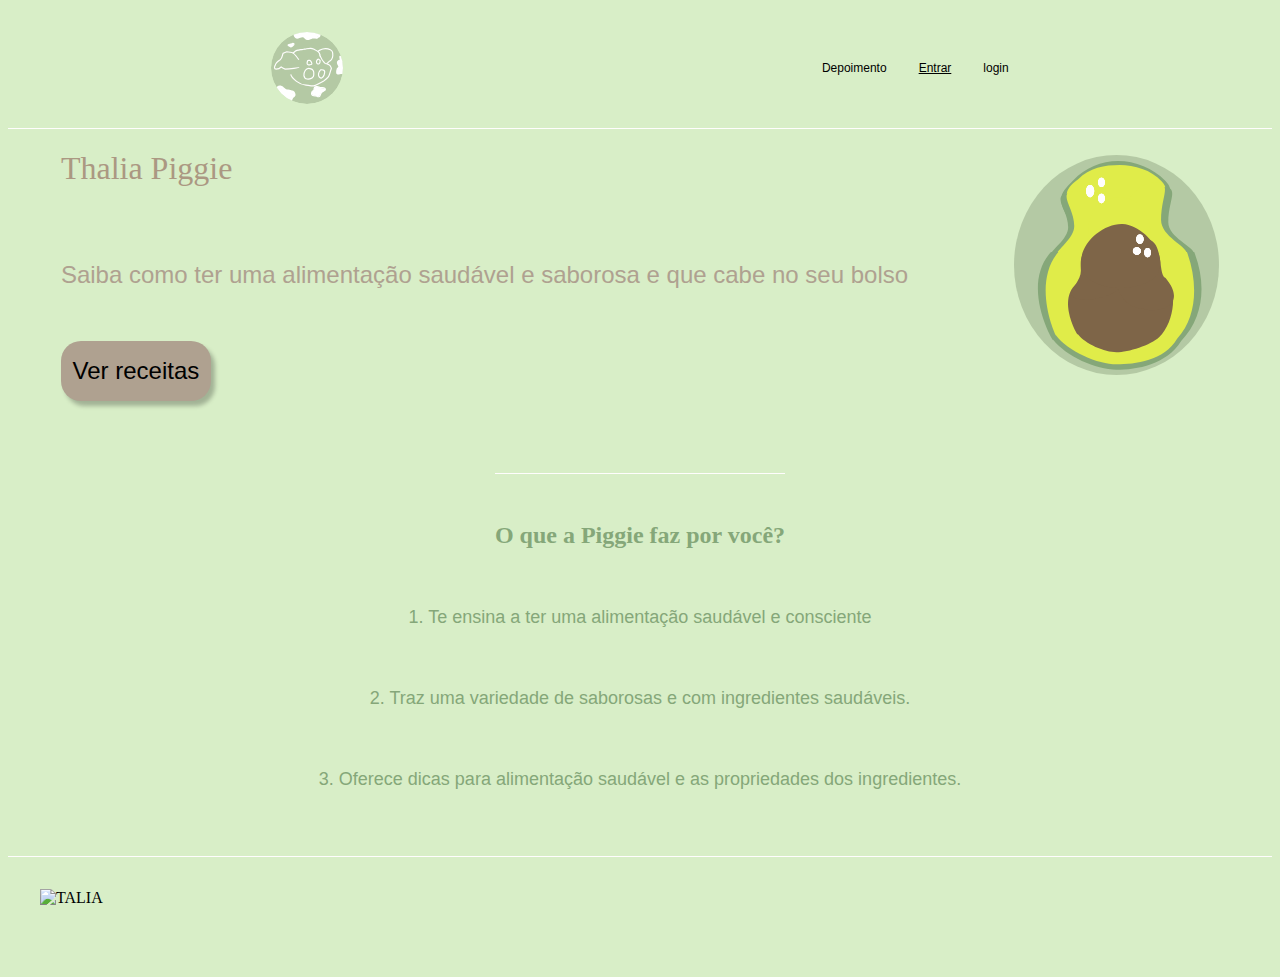
==== index.html @ e2241b79 "teste" ====
<!DOCTYPE html>
<html lang="pt-BR">
<head>
    <meta charset="UTF-8">
    <meta name="viewport" content="width=device-width, initial-scale=1.0">
    <meta name="discription" content="Receitas criativas, facieis e veganas para iniciantes ou velha guarda">
    <title>Thalia Piggie - Saiba receitas vegs e criativas</title>
    <link rel="stylesheet" type="text/css" href="style.css">
</head>

<body>
    <header class="cabecalho">
        <img class="img-cabecalho" src="logo!.svg" alt="logo da thalia piggie">
        <nav class="cabecalho-menu">
            <a class="cabecalho-menu-item">Depoimento</a>
            <a class="cabecalho-menu-item" href="form_login.html">Entrar</a>
            <a class="cabecalho-menu-item">login</a>
        </nav>
    </header>

    <main class="conteudo"> 
        <section class="principal-conteudo">
            <div class="principal-conteudo-escr">
                <h1 class="principal-conteudo-escr-titulo">Thalia Piggie</h1>
                <h2 class="principal-conteudo-escr-subtitulo">Saiba como ter uma alimentação saudável e saborosa e que cabe no seu bolso</h2>
                <button class="principal-conteudo-escr-buttom">Ver receitas</button>
            </div>
            <img class="principal-conteudo-img" src="LoGo.svg" alt="imagem de um abacate">
        </section>

        <section class="seg-conteudo">
            <h3 class="seg-conteudo-titulo">O que a Piggie faz por você?</h3>
            <p class="seg-conteudo-prg">1. Te <strong>ensina</strong> a ter uma alimentação saudável e consciente</p>
            <p class="seg-conteudo-prg">2. Traz uma variedade de  <strong >saborosas</strong> e com  <strong >ingredientes saudáveis</strong>.</p>
            <p class="seg-conteudo-prg">3. <strong>Oferece dicas</strong> para alimentação saudável e as propriedades dos ingredientes.</p>
        </section>
    </main>

    <footer class="rodape">
        <img class="img-rodape" src="THALIA.svg" alt="TALIA">
    </footer>
</body>

</html>
---- style.css ----
@import url('https://fonts.googleapis.com/css2?family=Righteous&family=Sarala:wght@400;700&display=swap')

* {
    margin: 0;
    padding: 0;
    box-sizing: border-box;
    text-decoration: none;
}

body {
    font-size: 100%; background: #D8EEC7;
}

.cabecalho {
    display: flex;
    flex-direction: row; 
    align-items: center;
    justify-content: space-around;
    padding: 24px;
}

.img-cabecalho {
    height: 72px;
}

.cabecalho-menu {
    display: flex;
    gap: 32px;
}

.cabecalho-menu-item {
    font-family: 'Sarala', sans-serif;
    color: #000000;
    height: 400;
    font-size: 12px; 
}

.conteudo {
    margin-bottom: 48px;
    border-top: 0.4px solid #FFFDFD;
}

.principal-conteudo {
    display: flex;
    flex-direction: row;
    align-items: center;
    justify-content: space-around;
}
.principal-conteudo-escr {
    display: flex;
    flex-direction: column;
    gap: 32px;
}

.principal-conteudo-escr-titulo {
    font-family: 'Righteous', cursive;
    font-weight: 400;
    size: 64px;
    color: #AB9882;
}

.principal-conteudo-escr-subtitulo {
    font-family: 'Sarala', sans-serif;
    font-weight: 400;
    font-size: 24px;
    color: #AFA190;
}

.principal-conteudo-escr-buttom {
    background-color: #AFA190;
    width: 150px;
    height: 60px;
    border: none;
    box-shadow: 4px 5px 4px rgba( 0, 0, 0, 0.25);
    border-radius: 20px;
    font-family: 'Sarala', sans-serif;
    font-weight: 400;
    font-size: 24px;
    color: #000000;
}

.principal-conteudo-escr-buttom:hover {
    background-color: rgba( 236, 196, 0.53);
}



.principal-conteudo-img {
    height: 220px;
}

.seg-conteudo {
    display: flex;
    flex-direction: column;
    align-items: center;
    gap: 24px;
    margin-top: 48px;
}

.seg-conteudo-titulo {
    border-top: 0.4px solid #FFFDFD;
    padding-top: 48px;
    font-family: 'Righteous', cursive;
    font-size: 24px;
    color: #85A779;
    margin-bottom: 16px;
}

.seg-conteudo-prg {
    font-family: 'Sarala', sans-serif;
    font-weight: 300;
    font-size: 18px;
    color: #85A779;
} 
 
.rodape {
    padding: 32px;
    border-top: 0.4px solid #FFFDFD;
}

.img-rodape {
    height: 48px;
    display: block;
    margin: 0 auto;
}
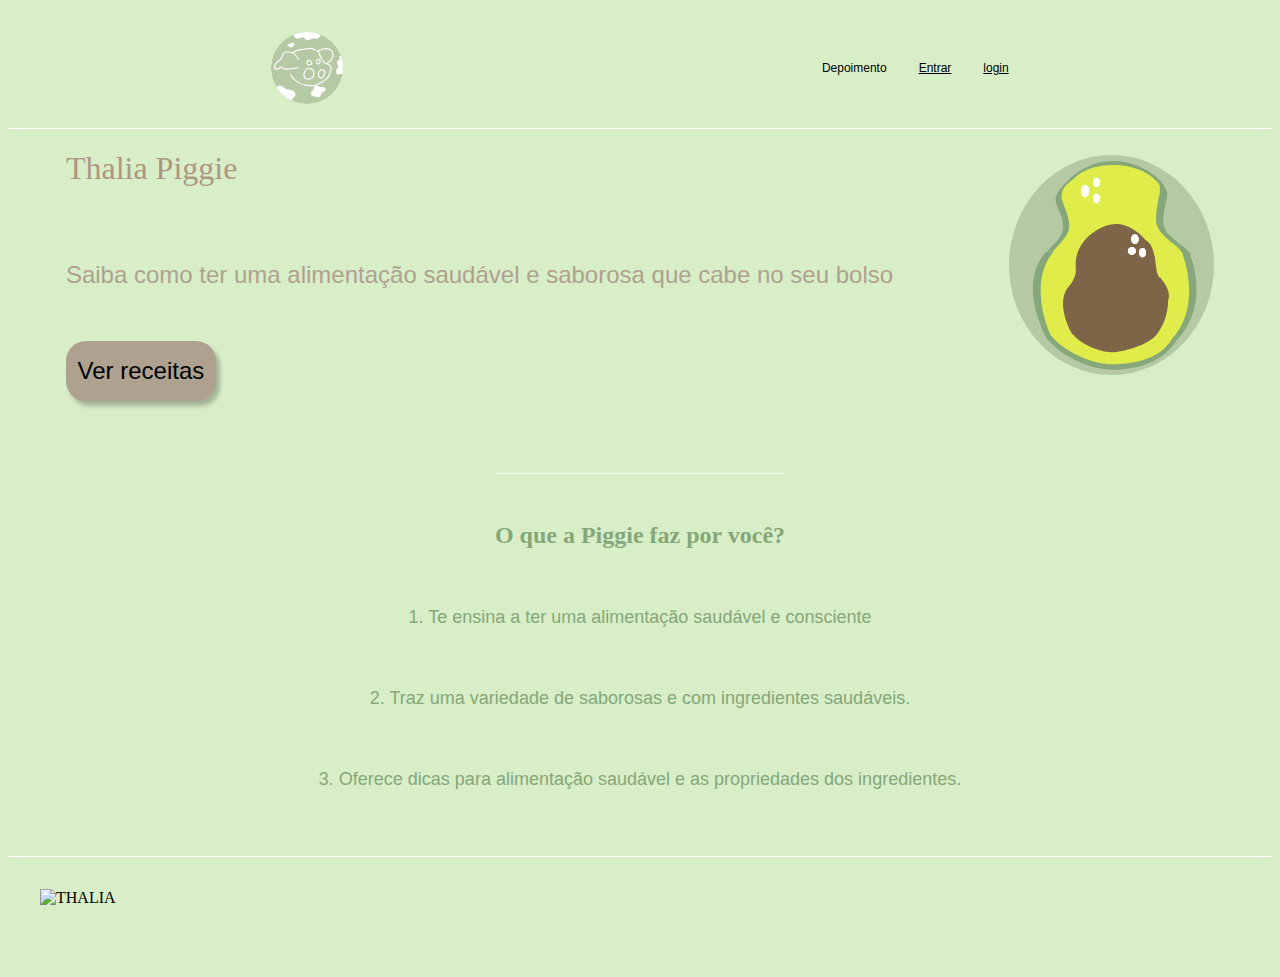
==== commit f41e00a7: "teste" ====
--- a/index.html
+++ b/index.html
@@ -13,8 +13,8 @@
         <img class="img-cabecalho" src="logo!.svg" alt="logo da thalia piggie">
         <nav class="cabecalho-menu">
             <a class="cabecalho-menu-item">Depoimento</a>
-            <a class="cabecalho-menu-item" href="form_login.html">Entrar</a>
-            <a class="cabecalho-menu-item">login</a>
+            <a class="cabecalho-menu-item" href="form_entrar.html">Entrar</a>
+            <a class="cabecalho-menu-item" href="form_login.html">login</a>
         </nav>
     </header>
 
@@ -22,7 +22,7 @@
         <section class="principal-conteudo">
             <div class="principal-conteudo-escr">
                 <h1 class="principal-conteudo-escr-titulo">Thalia Piggie</h1>
-                <h2 class="principal-conteudo-escr-subtitulo">Saiba como ter uma alimentação saudável e saborosa e que cabe no seu bolso</h2>
+                <h2 class="principal-conteudo-escr-subtitulo">Saiba como ter uma alimentação saudável e saborosa que cabe no seu bolso</h2>
                 <button class="principal-conteudo-escr-buttom">Ver receitas</button>
             </div>
             <img class="principal-conteudo-img" src="LoGo.svg" alt="imagem de um abacate">
@@ -37,7 +37,7 @@
     </main>
 
     <footer class="rodape">
-        <img class="img-rodape" src="THALIA.svg" alt="TALIA">
+        <img class="img-rodape" src="THALIA.svg" alt="THALIA">
     </footer>
 </body>
 
